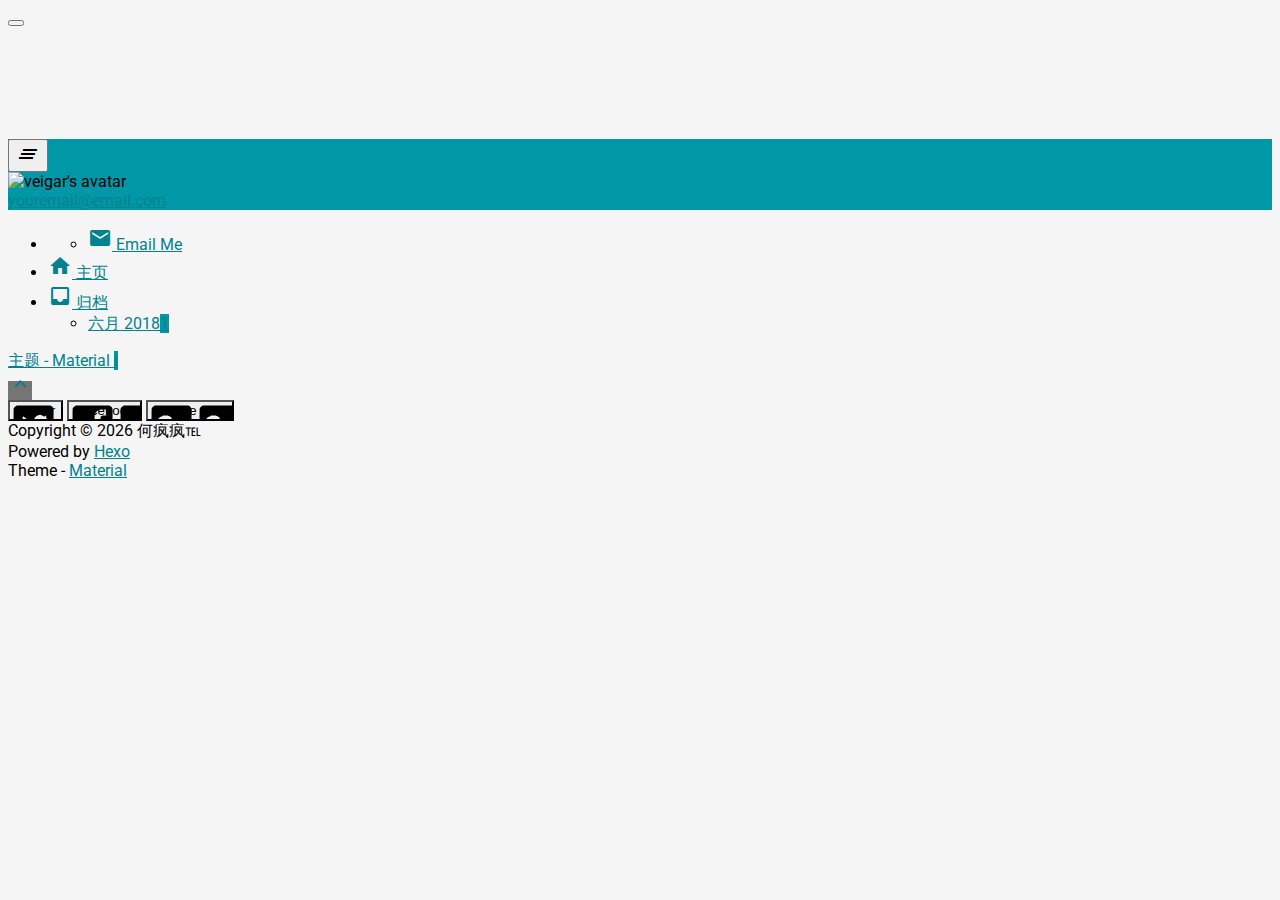
==== archives/index.html @ 05cdd244 "Site updated: 2018-07-05 14:34:44" ====
<!DOCTYPE html>
<html style="display: none;" lang="zh">
    <head>
    <meta charset="utf-8">
    <!--
        © Material Theme
        https://github.com/viosey/hexo-theme-material
        Version: 1.4.0 -->
    <script>window.materialVersion = "1.4.0"</script>

    <!-- Title -->
    
    <title>
        
            归档 | 
        
        何疯疯℡
    </title>

    <!-- dns prefetch -->
    <meta http-equiv="x-dns-prefetch-control" content="on">
    
    
    
    
    
    
    
    
    
    

    <!-- Meta & Info -->
    <meta http-equiv="X-UA-Compatible">
    <meta name="viewport" content="width=device-width, initial-scale=1, user-scalable=no">
    <meta name="theme-color" content="#0097A7">
    <meta name="author" content="veigar">
    <meta name="description" itemprop="description" content="脑洞与逻辑并发,随心所写,随心享受每一天">
    <meta name="keywords" content="">

    <!-- Site Verification -->
    
    

    <!-- Favicons -->
    <link rel="icon shortcut" type="image/ico" href="/img/favicon.png">
    <link rel="icon" sizes="192x192" href="/img/favicon.png">
    <link rel="apple-touch-icon" href="/img/favicon.png">

    <!--iOS -->
    <meta name="apple-mobile-web-app-title" content="Title">
    <meta name="apple-mobile-web-app-capable" content="yes">
    <meta name="apple-mobile-web-app-status-bar-style" content="black">
    <meta name="HandheldFriendly" content="True">
    <meta name="MobileOptimized" content="480">

    <!-- Add to homescreen for Chrome on Android -->
    <meta name="mobile-web-app-capable" content="yes">

    <!-- Add to homescreen for Safari on iOS -->
    <meta name="apple-mobile-web-app-capable" content="yes">
    <meta name="apple-mobile-web-app-status-bar-style" content="black">
    <meta name="apple-mobile-web-app-title" content="何疯疯℡">

    <!-- The Open Graph protocol -->
    <meta property="og:url" content="http://iveigar.com">
    <meta property="og:type" content="blog">
    <meta property="og:title" content="归档 | 何疯疯℡">
    <meta property="og:image" content="/img/favicon.png" />
    <meta property="og:description" content="脑洞与逻辑并发,随心所写,随心享受每一天">
    

    

    <!-- The Twitter Card protocol -->
    <meta name="twitter:title" content="归档 | 何疯疯℡">
    <meta name="twitter:description" content="脑洞与逻辑并发,随心所写,随心享受每一天">
    <meta name="twitter:image" content="/img/favicon.png">
    <meta name="twitter:card" content="summary_large_image" />
    <meta name="twitter:url" content="http://iveigar.com" />

    <!-- Add canonical link for SEO -->
    
        <link rel="canonical" href="http://iveigar.com/archives/index.html" />
    

    <!-- Structured-data for SEO -->
    
        



    

    <!--[if lte IE 9]>
        <link rel="stylesheet" href="/css/ie-blocker.css">

        
            <script src="/js/ie-blocker.zhCN.js"></script>
        
    <![endif]-->

    <!-- Import lsloader -->
    <script>(function(){window.lsloader={jsRunSequence:[],jsnamemap:{},cssnamemap:{}};lsloader.removeLS=function(key){try{localStorage.removeItem(key)}catch(e){}};lsloader.setLS=function(key,val){try{localStorage.setItem(key,val)}catch(e){}};lsloader.getLS=function(key){var val="";try{val=localStorage.getItem(key)}catch(e){val=""}return val};versionString="/*"+materialVersion+"*/";lsloader.clean=function(){try{var keys=[];for(var i=0;i<localStorage.length;i++){keys.push(localStorage.key(i))}keys.forEach(function(key){var data=lsloader.getLS(key);if(data&&data.indexOf(versionString)===-1){lsloader.removeLS(key)}})}catch(e){}};lsloader.clean();lsloader.load=function(jsname,jspath,cssonload){cssonload=cssonload||function(){};var code;code=this.getLS(jsname);if(code&&code.indexOf(versionString)===-1){this.removeLS(jsname);this.requestResource(jsname,jspath,cssonload);return}if(code){var versionNumber=code.split(versionString)[0];if(versionNumber!=jspath){console.log("reload:"+jspath);this.removeLS(jsname);this.requestResource(jsname,jspath,cssonload);return}code=code.split(versionString)[1];if(/\.js?.+$/.test(versionNumber)){this.jsRunSequence.push({name:jsname,code:code});this.runjs(jspath,jsname,code)}else{document.getElementById(jsname).appendChild(document.createTextNode(code));cssonload()}}else{this.requestResource(jsname,jspath,cssonload)}};lsloader.requestResource=function(name,path,cssonload){var that=this;if(/\.js?.+$/.test(path)){this.iojs(path,name,function(path,name,code){that.setLS(name,path+versionString+code);that.runjs(path,name,code)})}else if(/\.css?.+$/.test(path)){this.iocss(path,name,function(code){document.getElementById(name).appendChild(document.createTextNode(code));that.setLS(name,path+versionString+code)},cssonload)}};lsloader.iojs=function(path,jsname,callback){var that=this;that.jsRunSequence.push({name:jsname,code:""});try{var xhr=new XMLHttpRequest;xhr.open("get",path,true);xhr.onreadystatechange=function(){if(xhr.readyState==4){if(xhr.status>=200&&xhr.status<300||xhr.status==304){if(xhr.response!=""){callback(path,jsname,xhr.response);return}}that.jsfallback(path,jsname)}};xhr.send(null)}catch(e){that.jsfallback(path,jsname)}};lsloader.iocss=function(path,jsname,callback,cssonload){var that=this;try{var xhr=new XMLHttpRequest;xhr.open("get",path,true);xhr.onreadystatechange=function(){if(xhr.readyState==4){if(xhr.status>=200&&xhr.status<300||xhr.status==304){if(xhr.response!=""){callback(xhr.response);cssonload();return}}that.cssfallback(path,jsname,cssonload)}};xhr.send(null)}catch(e){that.cssfallback(path,jsname,cssonload)}};lsloader.iofonts=function(path,jsname,callback,cssonload){var that=this;try{var xhr=new XMLHttpRequest;xhr.open("get",path,true);xhr.onreadystatechange=function(){if(xhr.readyState==4){if(xhr.status>=200&&xhr.status<300||xhr.status==304){if(xhr.response!=""){callback(xhr.response);cssonload();return}}that.cssfallback(path,jsname,cssonload)}};xhr.send(null)}catch(e){that.cssfallback(path,jsname,cssonload)}};lsloader.runjs=function(path,name,code){if(!!name&&!!code){for(var k in this.jsRunSequence){if(this.jsRunSequence[k].name==name){this.jsRunSequence[k].code=code}}}if(!!this.jsRunSequence[0]&&!!this.jsRunSequence[0].code&&this.jsRunSequence[0].status!="failed"){var script=document.createElement("script");script.appendChild(document.createTextNode(this.jsRunSequence[0].code));script.type="text/javascript";document.getElementsByTagName("head")[0].appendChild(script);this.jsRunSequence.shift();if(this.jsRunSequence.length>0){this.runjs()}}else if(!!this.jsRunSequence[0]&&this.jsRunSequence[0].status=="failed"){var that=this;var script=document.createElement("script");script.src=this.jsRunSequence[0].path;script.type="text/javascript";this.jsRunSequence[0].status="loading";script.onload=function(){that.jsRunSequence.shift();if(that.jsRunSequence.length>0){that.runjs()}};document.body.appendChild(script)}};lsloader.tagLoad=function(path,name){this.jsRunSequence.push({name:name,code:"",path:path,status:"failed"});this.runjs()};lsloader.jsfallback=function(path,name){if(!!this.jsnamemap[name]){return}else{this.jsnamemap[name]=name}for(var k in this.jsRunSequence){if(this.jsRunSequence[k].name==name){this.jsRunSequence[k].code="";this.jsRunSequence[k].status="failed";this.jsRunSequence[k].path=path}}this.runjs()};lsloader.cssfallback=function(path,name,cssonload){if(!!this.cssnamemap[name]){return}else{this.cssnamemap[name]=1}var link=document.createElement("link");link.type="text/css";link.href=path;link.rel="stylesheet";link.onload=link.onerror=cssonload;var root=document.getElementsByTagName("script")[0];root.parentNode.insertBefore(link,root)};lsloader.runInlineScript=function(scriptId,codeId){var code=document.getElementById(codeId).innerText;this.jsRunSequence.push({name:scriptId,code:code});this.runjs()};lsloader.loadCombo=function(jslist){var updateList="";var requestingModules={};for(var k in jslist){var LS=this.getLS(jslist[k].name);if(!!LS){var version=LS.split(versionString)[0];var code=LS.split(versionString)[1]}else{var version=""}if(version==jslist[k].path){this.jsRunSequence.push({name:jslist[k].name,code:code,path:jslist[k].path})}else{this.jsRunSequence.push({name:jslist[k].name,code:null,path:jslist[k].path,status:"comboloading"});requestingModules[jslist[k].name]=true;updateList+=(updateList==""?"":";")+jslist[k].path}}var that=this;if(!!updateList){var xhr=new XMLHttpRequest;xhr.open("get",combo+updateList,true);xhr.onreadystatechange=function(){if(xhr.readyState==4){if(xhr.status>=200&&xhr.status<300||xhr.status==304){if(xhr.response!=""){that.runCombo(xhr.response,requestingModules);return}}else{for(var i in that.jsRunSequence){if(requestingModules[that.jsRunSequence[i].name]){that.jsRunSequence[i].status="failed"}}that.runjs()}}};xhr.send(null)}this.runjs()};lsloader.runCombo=function(comboCode,requestingModules){comboCode=comboCode.split("/*combojs*/");comboCode.shift();for(var k in this.jsRunSequence){if(!!requestingModules[this.jsRunSequence[k].name]&&!!comboCode[0]){this.jsRunSequence[k].status="comboJS";this.jsRunSequence[k].code=comboCode[0];this.setLS(this.jsRunSequence[k].name,this.jsRunSequence[k].path+versionString+comboCode[0]);comboCode.shift()}}this.runjs()}})();</script>

    <!-- Import CSS & jQuery -->
    
        <style id="css/material.min.css"></style><script>if(typeof window.lsLoadCSSMaxNums === "undefined")window.lsLoadCSSMaxNums = 0;window.lsLoadCSSMaxNums++;lsloader.load("css/material.min.css","/css/material.min.css?fJTiM/K1J3dWIruo3pxtAw==",function(){if(typeof window.lsLoadCSSNums === "undefined")window.lsLoadCSSNums = 0;window.lsLoadCSSNums++;if(window.lsLoadCSSNums == window.lsLoadCSSMaxNums)document.documentElement.style.display="";})</script>
        <style id="css/style.min.css"></style><script>if(typeof window.lsLoadCSSMaxNums === "undefined")window.lsLoadCSSMaxNums = 0;window.lsLoadCSSMaxNums++;lsloader.load("css/style.min.css","/css/style.min.css?oCSEO3ST+aEypEwttTDI9g==",function(){if(typeof window.lsLoadCSSNums === "undefined")window.lsLoadCSSNums = 0;window.lsLoadCSSNums++;if(window.lsLoadCSSNums == window.lsLoadCSSMaxNums)document.documentElement.style.display="";})</script>
        
        
            <style>
    
    .footer-sns-facebook {
        background-image: url([data-uri]);
    }
    
    
    .footer-sns-twitter {
        background-image: url([data-uri]);
    }
    
    
    .footer-sns-gplus {
        background-image: url([data-uri]);
    }
    
    
    
    
    
    
    
    
    
</style>

        
        <!-- Config CSS -->

<!-- Other Styles -->
<style>
  body, html {
    font-family: Roboto, "Helvetica Neue", Helvetica, "PingFang SC", "Hiragino Sans GB", "Microsoft YaHei", "微软雅黑", Arial, sans-serif;
  }

  a {
    color: #00838F;
  }

  .mdl-card__media,
  #search-label,
  #search-form-label:after,
  #scheme-Paradox .hot_tags-count,
  #scheme-Paradox .sidebar_archives-count,
  #scheme-Paradox .sidebar-colored .sidebar-header,
  #scheme-Paradox .sidebar-colored .sidebar-badge{
    background-color: #0097A7 !important;
  }

  /* Sidebar User Drop Down Menu Text Color */
  #scheme-Paradox .sidebar-colored .sidebar-nav>.dropdown>.dropdown-menu>li>a:hover,
  #scheme-Paradox .sidebar-colored .sidebar-nav>.dropdown>.dropdown-menu>li>a:focus {
    color: #0097A7 !important;
  }

  #post_entry-right-info,
  .sidebar-colored .sidebar-nav li:hover > a,
  .sidebar-colored .sidebar-nav li:hover > a i,
  .sidebar-colored .sidebar-nav li > a:hover,
  .sidebar-colored .sidebar-nav li > a:hover i,
  .sidebar-colored .sidebar-nav li > a:focus i,
  .sidebar-colored .sidebar-nav > .open > a,
  .sidebar-colored .sidebar-nav > .open > a:hover,
  .sidebar-colored .sidebar-nav > .open > a:focus,
  #ds-reset #ds-ctx .ds-ctx-entry .ds-ctx-head a {
    color: #0097A7 !important;
  }

  .toTop {
    background: #757575 !important;
  }

  .material-layout .material-post>.material-nav,
  .material-layout .material-index>.material-nav,
  .material-nav a {
    color: #757575;
  }

  #scheme-Paradox .MD-burger-layer {
    background-color: #757575;
  }

  #scheme-Paradox #post-toc-trigger-btn {
    color: #757575;
  }

  .post-toc a:hover {
    color: #00838F;
    text-decoration: underline;
  }

</style>


<!-- Theme Background Related-->

    <style>
      body{
        background-color: #F5F5F5;
      }

      /* blog_info bottom background */
      #scheme-Paradox .material-layout .something-else .mdl-card__supporting-text{
        background-color: #fff;
      }
    </style>




<!-- Fade Effect -->

    <style>
      .fade {
        transition: all 800ms linear;
        -webkit-transform: translate3d(0,0,0);
        -moz-transform: translate3d(0,0,0);
        -ms-transform: translate3d(0,0,0);
        -o-transform: translate3d(0,0,0);
        transform: translate3d(0,0,0);
        opacity: 1;
      }

      .fade.out{
        opacity: 0;
      }
    </style>


<!-- Import Font -->

    <link href="https://fonts.googleapis.com/css?family=Roboto:300,400,500" rel="stylesheet">
    <link href="https://fonts.googleapis.com/icon?family=Material+Icons"rel="stylesheet">


        <script>lsloader.load("js/jquery.min.js","/js/jquery.min.js?qcusAULNeBksqffqUM2+Ig==")</script>
    
    
    <script>function Queue(){this.dataStore=[];this.offer=b;this.poll=d;this.execNext=a;this.debug=false;this.startDebug=c;function b(e){if(this.debug){console.log("Offered a Queued Function.")}if(typeof e==="function"){this.dataStore.push(e)}else{console.log("You must offer a function.")}}function d(){if(this.debug){console.log("Polled a Queued Function.")}return this.dataStore.shift()}function a(){var e=this.poll();if(e!==undefined){if(this.debug){console.log("Run a Queued Function.")}e()}}function c(){this.debug=true}}var queue=new Queue();</script>

    <!-- Analytics -->
    

    <!-- Custom Head -->
    
</head>


    
        <body id="scheme-Paradox" class="lazy">
            <div class="material-layout  mdl-js-layout has-drawer is-upgraded">
                

                <!-- Main Container -->
                <main class="material-layout__content" id="main">

                    <!-- Top Anchor -->
                    <div id="top"></div>

                    
                        <!-- Hamburger Button -->
                        <button class="MD-burger-icon sidebar-toggle">
                            <span class="MD-burger-layer"></span>
                        </button>
                    

                    <!-- Index Module -->
<div class="material-index mdl-grid">
    
    <div class="locate-thumbnail-symbol"></div>

    <!-- Pin on top -->
    

    <!-- Normal Post -->
    
        
            
                <!-- Paradox Thumbnail -->
                <div class="post_entry-module mdl-card mdl-shadow--2dp mdl-cell mdl-cell--12-col fade out">
    <!-- Post Thumbnail -->
    
        
            <!-- Random Thumbnail -->
            <div class="post_thumbnail-random mdl-card__media mdl-color-text--grey-50">
        
    

        <!-- Post Title -->
        <p class="article-headline-p"><a href="/2018/06/29/hello-world/">Hello World</a></p>
    </div>

    <!-- Post Excerpt -->
    <div class="mdl-color-text--grey-600 mdl-card__supporting-text post_entry-content">
        
            Welcome to Hexo
        
        &nbsp;&nbsp;&nbsp;
        <span>
            <a href="/2018/06/29/hello-world/" target="_self">阅读全文</a>
        </span>
    </div>
    <!-- Post_entry Info-->
    <div id="post_entry-info">
        <div id="post_entry-left-info" class="mdl-card__supporting-text meta mdl-color-text--grey-600 ">
            <!-- Author Avatar -->
            <div id="author-avatar">
                <img src="/img/avatar.png" width="44px" height="44px" alt="veigar's avatar">
            </div>
            <div>
                <strong>veigar</strong>
                <span>6月 29, 2018</span>
            </div>
        </div>
        <div id="post_entry-right-info">
            <!-- Category -->
            <span class="post_entry-category">
                
            </span>

            

            

            <!-- Post Views -->
            <span class="post_entry-views">
            </span>
        </div>
    </div>
</div>

            
            
        
    

    

    
        <script type="text/ls-javascript" id="thumbnail-script">
    var randomNum;

    var locatePost = $('.locate-thumbnail-symbol').next();
    for(var i = 0; i < 10; i++) {
        randomNum = Math.floor(Math.random() * 19 + 1);

        locatePost.children('.post_thumbnail-random').attr('id', 'random_thumbnail-'+randomNum);
        locatePost.children('.post_thumbnail-random').attr('data-original', '/img/random/material-' + randomNum + '.png');
    $('.post_thumbnail-random').addClass('lazy');

        locatePost = locatePost.next();
    }
</script>

    
</div>


                    
                        <!-- Overlay For Active Sidebar -->
<div class="sidebar-overlay"></div>

<!-- Material sidebar -->
<aside id="sidebar" class="sidebar sidebar-colored sidebar-fixed-left" role="navigation">
    <div id="sidebar-main">
        <!-- Sidebar Header -->
        <div class="sidebar-header header-cover" style="background-image: url(/img/sidebar_header.png);">
    <!-- Top bar -->
    <div class="top-bar"></div>

    <!-- Sidebar toggle button -->
    <button type="button" class="sidebar-toggle mdl-button mdl-js-button mdl-js-ripple-effect mdl-button--icon" style="display: initial;" data-upgraded=",MaterialButton,MaterialRipple">
        <i class="material-icons">clear_all</i>
        <span class="mdl-button__ripple-container">
            <span class="mdl-ripple">
            </span>
        </span>
    </button>

    <!-- Sidebar Avatar -->
    <div class="sidebar-image">
        <img src="/img/avatar.png" alt="veigar's avatar">
    </div>

    <!-- Sidebar Email -->
    <a data-toggle="dropdown" class="sidebar-brand" href="#settings-dropdown">
        youremail@email.com
        <b class="caret"></b>
    </a>
</div>


        <!-- Sidebar Navigation  -->
        <ul class="nav sidebar-nav">
    <!-- User dropdown  -->
    <li class="dropdown">
        <ul id="settings-dropdown" class="dropdown-menu">
            
                <li>
                    <a href="#" target="_blank" title="Email Me">
                        
                            <i class="material-icons sidebar-material-icons sidebar-indent-left1pc-element">email</i>
                        
                        Email Me
                    </a>
                </li>
            
        </ul>
    </li>

    <!-- Homepage -->
    
        <li id="sidebar-first-li">
            <a href="/">
                
                    <i class="material-icons sidebar-material-icons">home</i>
                
                主页
            </a>
        </li>
        
    

    <!-- Archives  -->
    
        <li class="dropdown">
            <a href="#" class="ripple-effect dropdown-toggle" data-toggle="dropdown">
                
                    <i class="material-icons sidebar-material-icons">inbox</i>
                
                    归档
                <b class="caret"></b>
            </a>
            <ul class="dropdown-menu">
            <li>
                <a class="sidebar_archives-link" href="/archives/2018/06/">六月 2018<span class="sidebar_archives-count">1</span></a>
            </ul>
        </li>
        
    

    <!-- Categories  -->
    

    <!-- Pages  -->
    

    <!-- Article Number  -->
    
</ul>


        <!-- Sidebar Footer -->
        <!--
I'm glad you use this theme, the development is no so easy, I hope you can keep the copyright, I will thank you so much.
If you still want to delete the copyrights, could you still retain the first one? Which namely "Theme Material"
It will not impact the appearance and can give developers a lot of support :)

很高兴您使用并喜欢该主题，开发不易 十分谢谢与希望您可以保留一下版权声明。
如果您仍然想删除的话 能否只保留第一项呢？即 "Theme Material"
它不会影响美观并可以给开发者很大的支持和动力。 :)
-->

<!-- Sidebar Divider -->

    <div class="sidebar-divider"></div>


<!-- Theme Material -->

    <a href="https://github.com/viosey/hexo-theme-material"  class="sidebar-footer-text-a" target="_blank">
        <div class="sidebar-text mdl-button mdl-js-button mdl-js-ripple-effect sidebar-footer-text-div" data-upgraded=",MaterialButton,MaterialRipple">
            主题 - Material
            <span class="sidebar-badge badge-circle">i</span>
        </div>
    </a>


<!-- Help & Support -->
<!--

-->

<!-- Feedback -->
<!--

-->

<!-- About Theme -->
<!--

-->

    </div>

    <!-- Sidebar Image -->
    

</aside>

                    

                    
                        <!-- Footer Top Button -->
                        <div id="back-to-top" class="toTop-wrap">
    <a href="#top" class="toTop">
        <i class="material-icons footer_top-i">expand_less</i>
    </a>
</div>

                    

                    <!--Footer-->
<footer class="mdl-mini-footer" id="bottom">
    
        <!-- Paradox Footer Left Section -->
        <div class="mdl-mini-footer--left-section sns-list">
    <!-- Twitter -->
    
        <a href="https://twitter.com/twitter" target="_blank">
            <button class="mdl-mini-footer--social-btn social-btn footer-sns-twitter">
                <span class="visuallyhidden">Twitter</span>
            </button><!--
     --></a>
    

    <!-- Facebook -->
    
        <a href="https://www.facebook.com/facebook" target="_blank">
            <button class="mdl-mini-footer--social-btn social-btn footer-sns-facebook">
                <span class="visuallyhidden">Facebook</span>
            </button><!--
     --></a>
    

    <!-- Google + -->
    
        <a href="https://www.google.com/" target="_blank">
            <button class="mdl-mini-footer--social-btn social-btn footer-sns-gplus">
                <span class="visuallyhidden">Google Plus</span>
            </button><!--
     --></a>
    

    <!-- Weibo -->
    

    <!-- Instagram -->
    

    <!-- Tumblr -->
    

    <!-- Github -->
    

    <!-- LinkedIn -->
    

    <!-- Zhihu -->
    

    <!-- Bilibili -->
    

    <!-- Telegram -->
    
</div>


        <!--Copyright-->
        <div id="copyright">
            Copyright&nbsp;©<script type="text/javascript">var fd = new Date();document.write("&nbsp;" + fd.getFullYear() + "&nbsp;");</script>何疯疯℡
        </div>

        <!-- Paradox Footer Right Section -->

        <!--
        I am glad you use this theme, the development is no so easy, I hope you can keep the copyright.
        It will not impact the appearance and can give developers a lot of support :)

        很高兴您使用该主题，开发不易，希望您可以保留一下版权声明。
        它不会影响美观并可以给开发者很大的支持。 :)
        -->

        <div class="mdl-mini-footer--right-section">
            <div>
                <div class="footer-develop-div">Powered by <a href="https://hexo.io" target="_blank" class="footer-develop-a">Hexo</a></div>
                <div class="footer-develop-div">Theme - <a href="https://github.com/viosey/hexo-theme-material" target="_blank" class="footer-develop-a">Material</a></div>
            </div>
        </div>
    
</footer>


                    <!-- Import File -->


    <script>lsloader.load("js/lazyload.min.js","/js/lazyload.min.js?1BcfzuNXqV+ntF6gq+5X3Q==")</script>
    <script>lsloader.load("js/js.min.js","/js/js.min.js?oAl/+lvaqTFV31JXTmbrNA==")</script>



    <script>lsloader.load("js/nprogress.js","/js/nprogress.js?pl3Qhb9lvqR1FlyLUna1Yw==")</script>


<script type="text/ls-javascript" id="NProgress-script">
    NProgress.configure({
        showSpinner: true
    });
    NProgress.start();
    $('#nprogress .bar').css({
        'background': '#29d'
    });
    $('#nprogress .peg').css({
        'box-shadow': '0 0 10px #29d, 0 0 15px #29d'
    });
    $('#nprogress .spinner-icon').css({
        'border-top-color': '#29d',
        'border-left-color': '#29d'
    });
    setTimeout(function() {
        NProgress.done();
        $('.fade').removeClass('out');
    }, 800);
</script>













<!-- UC Browser Compatible -->
<script>
	var agent = navigator.userAgent.toLowerCase();
	if(agent.indexOf('ucbrowser')>0) {
		document.write('<link rel="stylesheet" href="/css/uc.css">');
	   alert('由于 UC 浏览器使用极旧的内核，而本网站使用了一些新的特性。\n为了您能更好的浏览，推荐使用 Chrome 或 Firefox 浏览器。');
	}
</script>

<!-- Window Load-->
<script type="text/ls-javascript" id="window-load">
    $(window).on('load', function() {
        // Post_Toc parent position fixed
        $('.post-toc-wrap').parent('.mdl-menu__container').css('position', 'fixed');
    });
</script>

<!-- MathJax Load-->

<script type="text/ls-javascript" id="lazy-load">
    // Offer LazyLoad
    queue.offer(function(){
        $('.lazy').lazyload({
            effect : 'show'
        });
    });

    // Start Queue
    $(document).ready(function(){
        setInterval(function(){
            queue.execNext();
        },200);
    });
</script>

<!-- Bing Background -->


<script>
    (function(){
        var scriptList = document.querySelectorAll('script[type="text/ls-javascript"]')

        for (var i = 0; i < scriptList.length; ++i) {
            var item = scriptList[i];
            lsloader.runInlineScript(item.id,item.id);
        }
    })()
console.log('\n %c © Material Theme | Version: 1.4.0 | https://github.com/viosey/hexo-theme-material %c \n', 'color:#455a64;background:#e0e0e0;padding:5px 0;border-top-left-radius:5px;border-bottom-left-radius:5px;', 'color:#455a64;background:#e0e0e0;padding:5px 0;border-top-right-radius:5px;border-bottom-right-radius:5px;');
</script>

                </main>
            </div>
        </body>
    
</html>
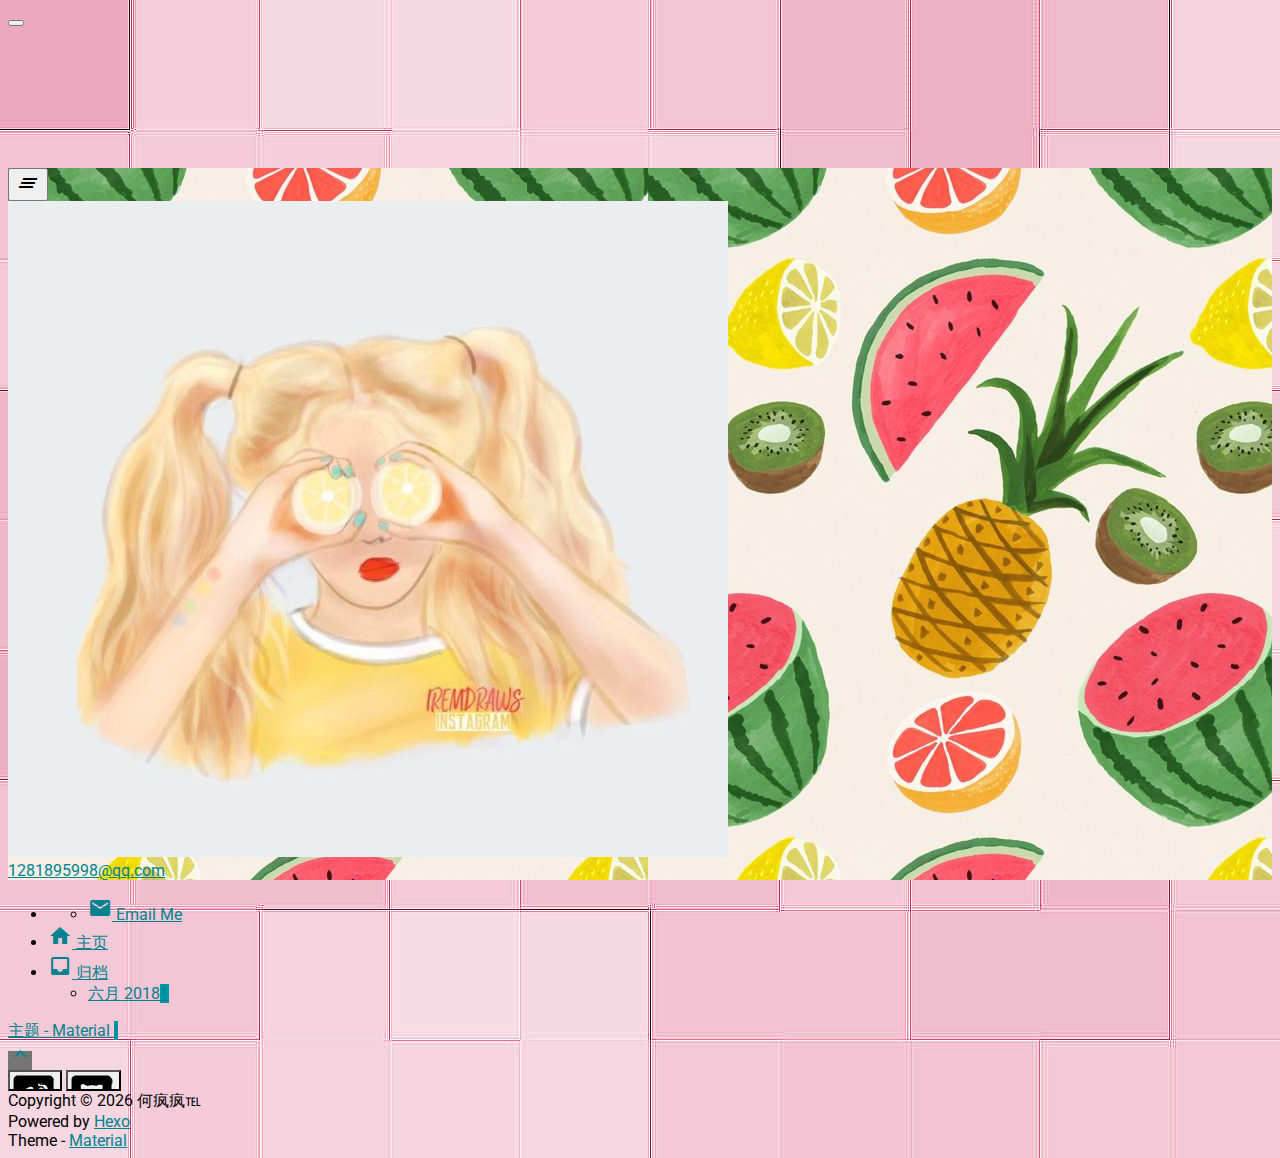
==== commit 76a0f8be: "Site updated: 2018-07-05 14:50:09" ====
--- a/archives/index.html
+++ b/archives/index.html
@@ -26,6 +26,8 @@
     
     
     
+        <link rel="dns-prefetch" href="https://busuanzi.ibruce.info"/>
+    
     
     
     
@@ -43,9 +45,9 @@
     
 
     <!-- Favicons -->
-    <link rel="icon shortcut" type="image/ico" href="/img/favicon.png">
-    <link rel="icon" sizes="192x192" href="/img/favicon.png">
-    <link rel="apple-touch-icon" href="/img/favicon.png">
+    <link rel="icon shortcut" type="image/ico" href="/img/favicon.ico">
+    <link rel="icon" sizes="192x192" href="/img/favicon.ico">
+    <link rel="apple-touch-icon" href="/img/favicon.ico">
 
     <!--iOS -->
     <meta name="apple-mobile-web-app-title" content="Title">
@@ -66,7 +68,7 @@
     <meta property="og:url" content="http://iveigar.com">
     <meta property="og:type" content="blog">
     <meta property="og:title" content="归档 | 何疯疯℡">
-    <meta property="og:image" content="/img/favicon.png" />
+    <meta property="og:image" content="/img/favicon.ico" />
     <meta property="og:description" content="脑洞与逻辑并发,随心所写,随心享受每一天">
     
 
@@ -75,7 +77,7 @@
     <!-- The Twitter Card protocol -->
     <meta name="twitter:title" content="归档 | 何疯疯℡">
     <meta name="twitter:description" content="脑洞与逻辑并发,随心所写,随心享受每一天">
-    <meta name="twitter:image" content="/img/favicon.png">
+    <meta name="twitter:image" content="/img/favicon.ico">
     <meta name="twitter:card" content="summary_large_image" />
     <meta name="twitter:url" content="http://iveigar.com" />
 
@@ -111,23 +113,19 @@
         
             <style>
     
-    .footer-sns-facebook {
-        background-image: url([data-uri]);
+    
+    
+    
+    .footer-sns-weibo {
+        background-image: url([data-uri]);
     }
     
     
-    .footer-sns-twitter {
-        background-image: url([data-uri]);
+    
+    
+    .footer-sns-github {
+        background-image: url([data-uri]);
     }
-    
-    
-    .footer-sns-gplus {
-        background-image: url([data-uri]);
-    }
-    
-    
-    
-    
     
     
     
@@ -207,12 +205,7 @@
 
     <style>
       body{
-        background-color: #F5F5F5;
-      }
-
-      /* blog_info bottom background */
-      #scheme-Paradox .material-layout .something-else .mdl-card__supporting-text{
-        background-color: #fff;
+        background-image: url(/img/bg.jpg);
       }
     </style>
 
@@ -316,7 +309,7 @@
         <div id="post_entry-left-info" class="mdl-card__supporting-text meta mdl-color-text--grey-600 ">
             <!-- Author Avatar -->
             <div id="author-avatar">
-                <img src="/img/avatar.png" width="44px" height="44px" alt="veigar's avatar">
+                <img src="/img/avatar.jpg" width="44px" height="44px" alt="veigar's avatar">
             </div>
             <div>
                 <strong>veigar</strong>
@@ -375,7 +368,7 @@
 <aside id="sidebar" class="sidebar sidebar-colored sidebar-fixed-left" role="navigation">
     <div id="sidebar-main">
         <!-- Sidebar Header -->
-        <div class="sidebar-header header-cover" style="background-image: url(/img/sidebar_header.png);">
+        <div class="sidebar-header header-cover" style="background-image: url(/img/favicon.jpg);">
     <!-- Top bar -->
     <div class="top-bar"></div>
 
@@ -390,12 +383,12 @@
 
     <!-- Sidebar Avatar -->
     <div class="sidebar-image">
-        <img src="/img/avatar.png" alt="veigar's avatar">
+        <img src="/img/avatar.jpg" alt="veigar's avatar">
     </div>
 
     <!-- Sidebar Email -->
     <a data-toggle="dropdown" class="sidebar-brand" href="#settings-dropdown">
-        youremail@email.com
+        1281895998@qq.com
         <b class="caret"></b>
     </a>
 </div>
@@ -528,41 +521,35 @@
         <div class="mdl-mini-footer--left-section sns-list">
     <!-- Twitter -->
     
-        <a href="https://twitter.com/twitter" target="_blank">
-            <button class="mdl-mini-footer--social-btn social-btn footer-sns-twitter">
-                <span class="visuallyhidden">Twitter</span>
+
+    <!-- Facebook -->
+    
+
+    <!-- Google + -->
+    
+
+    <!-- Weibo -->
+    
+        <a href="https://weibo.com/5508728978/profile?topnav=1&amp;wvr=6" target="_blank">
+            <button class="mdl-mini-footer--social-btn social-btn footer-sns-weibo">
+                <span class="visuallyhidden">Weibo</span>
             </button><!--
      --></a>
     
 
-    <!-- Facebook -->
-    
-        <a href="https://www.facebook.com/facebook" target="_blank">
-            <button class="mdl-mini-footer--social-btn social-btn footer-sns-facebook">
-                <span class="visuallyhidden">Facebook</span>
+    <!-- Instagram -->
+    
+
+    <!-- Tumblr -->
+    
+
+    <!-- Github -->
+    
+        <a href="https://github.com/xiaofavv" target="_blank">
+            <button class="mdl-mini-footer--social-btn social-btn footer-sns-github">
+                <span class="visuallyhidden">Github</span>
             </button><!--
      --></a>
-    
-
-    <!-- Google + -->
-    
-        <a href="https://www.google.com/" target="_blank">
-            <button class="mdl-mini-footer--social-btn social-btn footer-sns-gplus">
-                <span class="visuallyhidden">Google Plus</span>
-            </button><!--
-     --></a>
-    
-
-    <!-- Weibo -->
-    
-
-    <!-- Instagram -->
-    
-
-    <!-- Tumblr -->
-    
-
-    <!-- Github -->
     
 
     <!-- LinkedIn -->
@@ -642,6 +629,9 @@
 
 
 
+    <!-- Busuanzi -->
+    <script src="https://dn-lbstatics.qbox.me/busuanzi/2.3/busuanzi.pure.mini.js"></script>
+
 
 
 
